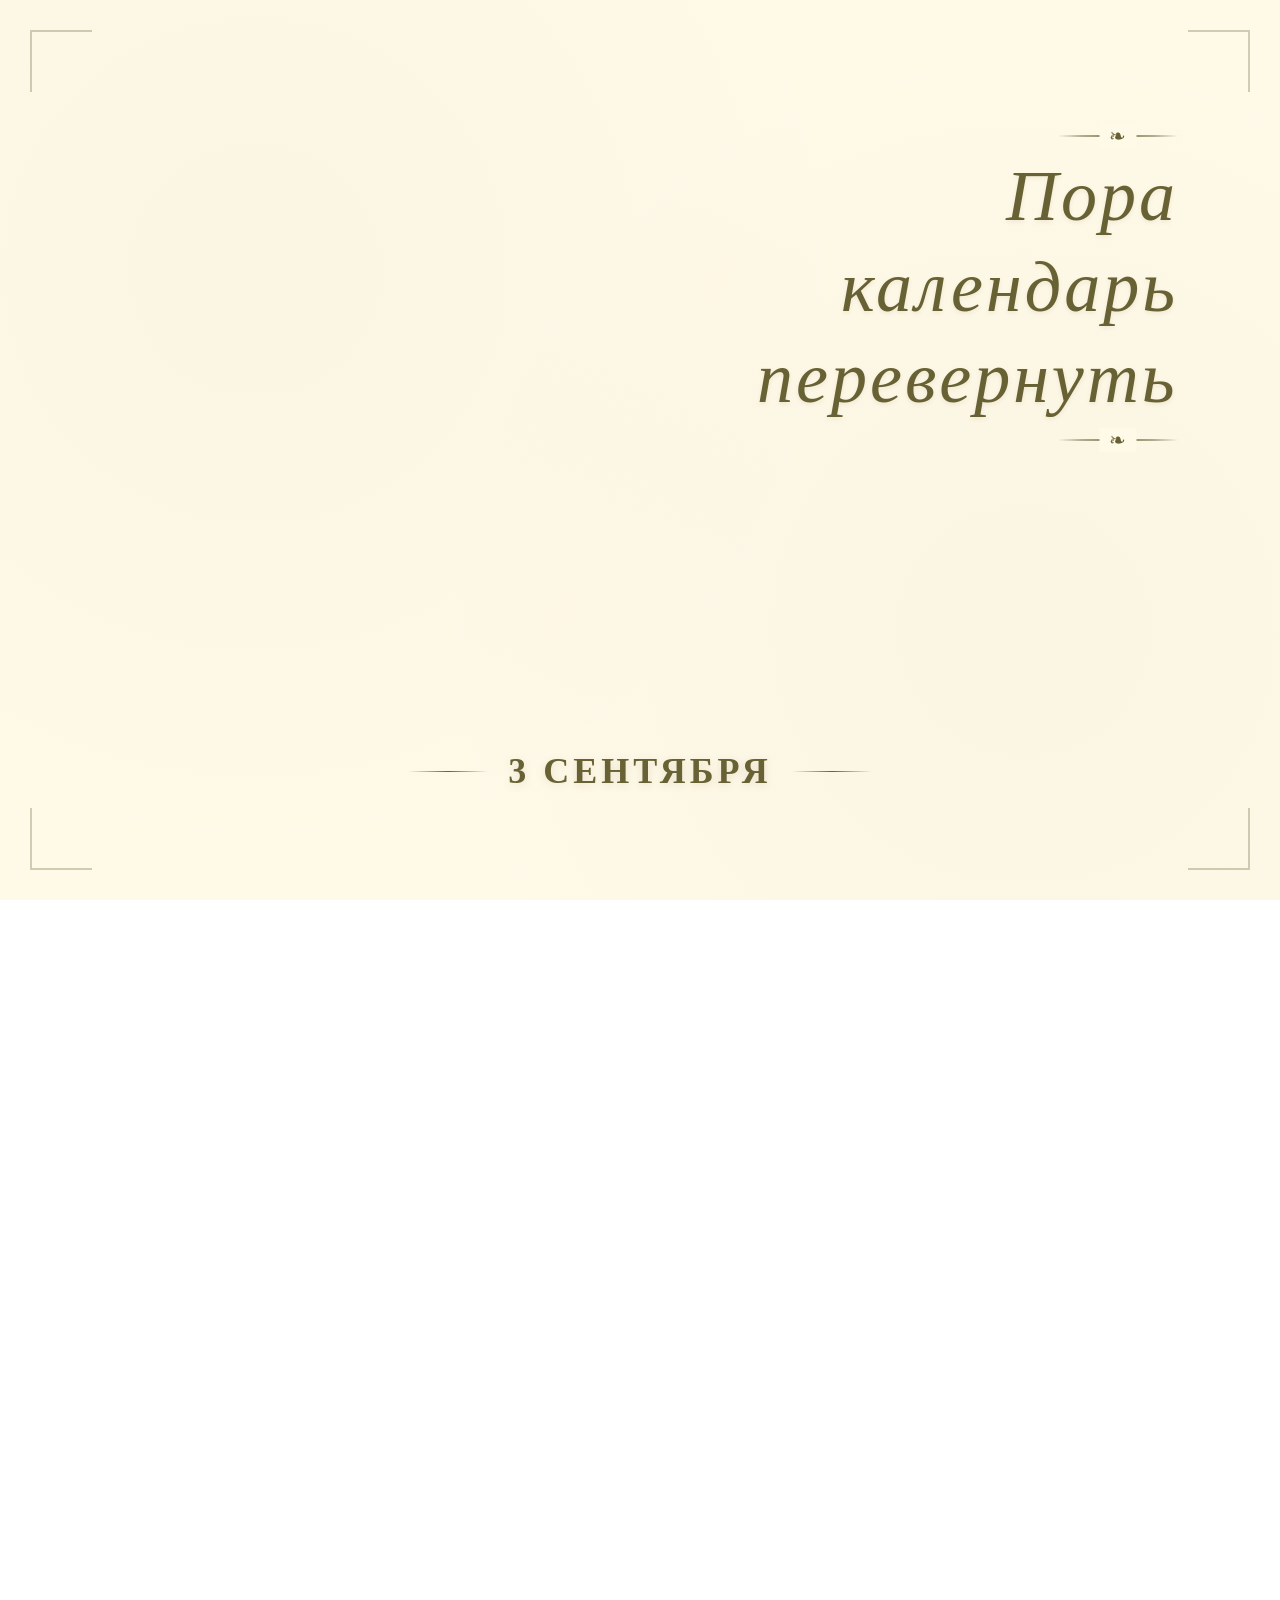
==== index.html @ 6d45362c "Add files via upload" ====
<!DOCTYPE html>
<html lang="en">

<head>
    <meta charset="UTF-8">
    <meta name="viewport" content="width=device-width, initial-scale=1.0">

    <link rel="preconnect" href="https://fonts.googleapis.com">
    <link rel="preconnect" href="https://fonts.gstatic.com" crossorigin>
    <link
        href="https://fonts.googleapis.com/css2?family=Montserrat+Alternates:ital,wght@0,100;0,200;0,300;0,400;0,500;0,600;0,700;0,800;0,900;1,100;1,200;1,300;1,400;1,500;1,600;1,700;1,800;1,900&display=swap"
        rel="stylesheet">

    <link rel="stylesheet" href="css/reset.css">
    <link rel="stylesheet" href="css/style.css">

    <title>Дмитрий и Надежда</title>
</head>

<!-- Прелоадер -->
<div class="preloader" id="preloader">
    <!-- Декоративные углы -->
    <div class="preloader__corner preloader__corner--top-left"></div>
    <div class="preloader__corner preloader__corner--top-right"></div>
    <div class="preloader__corner preloader__corner--bottom-left"></div>
    <div class="preloader__corner preloader__corner--bottom-right"></div>

    <div class="preloader__content">
        <!-- Декоративная линия сверху -->
        <div class="preloader__ornament preloader__ornament--top"></div>

        <div class="preloader__text">
            <span class="preloader__word preloader__word--1">Пора</span>
            <span class="preloader__word preloader__word--2">календарь</span>
            <span class="preloader__word preloader__word--3">перевернуть</span>
        </div>

        <!-- Декоративная линия снизу -->
        <div class="preloader__ornament preloader__ornament--bottom"></div>
    </div>

    <!-- Изображение в левом нижнем углу -->
    <div class="preloader__image">
        <img src="./img/shaf.png" alt="shaf">
    </div>

    <!-- Дата внизу по центру -->
    <div class="preloader__date">
        <div class="preloader__date-line"></div>
        <span class="preloader__date-text">3 сентября</span>
        <div class="preloader__date-line"></div>
    </div>

    <!-- Эффект тени при отрывании -->
    <div class="preloader__shadow"></div>
</div>

<body>

    <section class="welcome">
        <h1 class="welcome__title _husband"><span class="D">Д</span>митрий</h1>
        <h1 class="welcome__title _wife"><span class="N">Н</span>адежда</h1>
        <img class="welcome__image" src="img/welcome.jpg" alt="Дмитрий и Надежда">
    </section>

    <section class="place">
        <div class="container">
            <div class="place__title">
                <h2 class="title">МЕСТО ПРОВЕДЕНИЯ ТОРЖЕСТВА</h2>
            </div>
        </div>
        <div class="place__flex">
            <h3 class="place__name">Амбар №1</h3>
            <img src="./img/place.jpg" alt="place" class="place__image">
        </div>
        <div class="container">
            <div class="place__address">
                <p class="text">Адрес: Ленинградская обл., Ломоносовский р-н, тер.Троицкая гора, д.33А, площадка Амбар
                    #1
                </p>
            </div>
        </div>
        <a href="#" class="place__button">как добраться</a>
    </section>

    <section class="time">
        <div class="time__title">
            <h2 class="title">ТАЙМИНГ</h2>
        </div>
        <div class="time__list">
            <div class="time__list-items">
                <div class="time__list-item">
                    <div class="time__list-text">
                        <h3 class="title-time">16:00</h3>
                        <p class="text">сбор гостей и фуршет</p>
                    </div>
                </div>
                <div class="time__list-item sbor">
                    <img src="./img/sbor.png" alt="sbor">
                </div>
            </div>
            <div class="time__list-items">
                <div class="time__list-item time__img">
                    <img src="./img/colca.png" alt="colca">
                </div>
                <div class="time__list-item">
                    <div class="time__list-text">
                        <h3 class="title-time">16:30</h3>
                        <p class="text">выездная церемония- немного смеемся, немного плачем</p>
                    </div>
                </div>
            </div>
            <div class="time__list-items">
                <div class="time__list-item">
                    <div class="time__list-text">
                        <h3 class="title-time">17:00</h3>
                        <p class="text">начало банкета и гастрономического удовольствия</p>
                    </div>
                </div>
                <div class="time__list-item time__img">
                    <img src="./img/vilka.png" alt="vilka">
                </div>
            </div>
            <div class="time__list-items">
                <div class="time__list-item time__img">
                    <img src="./img/tort.png" alt="tort">
                </div>
                <div class="time__list-item">
                    <div class="time__list-text">
                        <h3 class="title-time">22:00</h3>
                        <p class="text">свадебный торт, плавное завершение прекрасного дня</p>
                    </div>
                </div>
            </div>
        </div>
    </section>

    <section class="wishes">
        <div class="container">
            <div class="wishes__title">
                <h2 class="title">ПОЖЕЛАНИЯ</h2>
            </div>
            <div class="wishes__text">
                <p class="text">Пожалуйста, не покупайте цветы: мы не успеем насладиться их красотой. Мы бы предпочли,
                    чтобы деньги, потраченные на них, пошли на осуществление нашей мечты</p>
            </div>
            <div class="wishes__text _with_letter">
                <img src="./img/letter.png" alt="letter" class="wishes__letter">
                <p class="text">Пожалуйста, разделите наш праздник без маленьких гостей и позвольте себе полноценно
                    отдохнуть.</p>
            </div>
        </div>
    </section>

    <section class="dresscode">
        <div class="dresscode__title">
            <h2 class="title">ДРЕСС-КОД</h2>
            <img src="./img/dress.jpeg" alt="dresscode image" class="dresscode__title-image">
        </div>
        <div class="container">
            <div class="dresscode__text">
                <p class="text">Мы очень стараемся сделать этот праздник с особой атмосферой. И будем рады, если вы
                    поддерижите стиль и цветовую палитру этого дня</p>
            </div>
            <div class="dresscode__list">
                <div class="dresscode__item">
                    <img src="./img/dresscode/1.png" alt="1" class="dresscode__image">
                    <img src="./img/dresscode/2.png" alt="2" class="dresscode__image">
                    <img src="./img/dresscode/3.png" alt="3" class="dresscode__image">
                </div>
                <div class="dresscode__item">
                    <img src="./img/dresscode/4.png" alt="1" class="dresscode__image">
                    <img src="./img/dresscode/5.png" alt="2" class="dresscode__image">
                    <img src="./img/dresscode/6.png" alt="3" class="dresscode__image">
                </div>
                <div class="dresscode__item">
                    <img src="./img/dresscode/7.png" alt="1" class="dresscode__image">
                    <img src="./img/dresscode/8.png" alt="2" class="dresscode__image">
                    <img src="./img/dresscode/9.png" alt="3" class="dresscode__image">
                </div>
                <div class="dresscode__item">
                    <img src="./img/dresscode/10.png" alt="1" class="dresscode__image">
                    <img src="./img/dresscode/11.png" alt="2" class="dresscode__image">
                    <img src="./img/dresscode/12.png" alt="3" class="dresscode__image">
                </div>
                <div class="dresscode__item">
                    <img src="./img/dresscode/13.png" alt="1" class="dresscode__image">
                    <img src="./img/dresscode/14.png" alt="2" class="dresscode__image">
                    <img src="./img/dresscode/15.png" alt="3" class="dresscode__image">
                </div>
            </div>
            <div class="dresscode__text">
                <p class="text right-text">Для мужчин прекрасным выбором станет классика: черный низ и белая рубашка</p>
            </div>
            <div class="dresscode__text">
                <p class="text right-text">Если вам хочется добавить немного цвета, приветствуются рубашки в таких
                    тонах:</p>
            </div>
            <div class="dresscode__list-man">
                <img src="./img/dresscode/10.png" alt="1" class="dresscode__image">
                <img src="./img/dresscode/11.png" alt="2" class="dresscode__image">
                <img src="./img/dresscode/12.png" alt="3" class="dresscode__image">
            </div>
        </div>
    </section>

    <section class="answer">
        <div class="answer__title">
            <div class="answer__title-text">
                <h2 class="title">АНКЕТА</h2>
                <p class="text">пожалуйста, заполните ее до 1 августа</p>
            </div>
            <img src="./img/answer.jpeg" alt="answer image" class="answer__title-image">
        </div>
        <div class="container">
            <form class="answer__form">
                <div class="form__items">
                    <div class="form__item">
                        <label for="name" class="form__label">— напиши свое имя</label>
                        <input type="text" class="form__input" name="name" id="name" placeholder="Иванов Иван">
                    </div>
                    <div class="form__item">
                        <label class="form__label">— выбери свои предпочтения в алкоголе</label>
                        <div class="form__item-checkboxes">
                            <div class="form__item-checkbox">
                                <label for="vodka" class="form__label">водка</label>
                                <input type="checkbox" class="form__checkbox" id="vodka" value="водка">
                            </div>
                            <div class="form__item-checkbox">
                                <label for="viski" class="form__label">виски</label>
                                <input type="checkbox" class="form__checkbox" id="viski" value="виски">
                            </div>
                            <div class="form__item-checkbox">
                                <label for="djin" class="form__label">джин</label>
                                <input type="checkbox" class="form__checkbox" id="djin" value="джин">
                            </div>
                            <div class="form__item-checkbox">
                                <label for="red_wine" class="form__label">красное вино</label>
                                <input type="checkbox" class="form__checkbox" id="red_wine" value="красное вино">
                            </div>
                            <div class="form__item-checkbox">
                                <label for="white_wine" class="form__label">белое вино</label>
                                <input type="checkbox" class="form__checkbox" id="white_wine" value="белое вино">
                            </div>
                        </div>
                    </div>
                    <div class="form__item">
                        <label class="form__label">— выбери свои предпочтения в алкоголе</label>
                        <div class="form__item-radio">
                            <label for="tomorrow_yes" class="form__label">да</label>
                            <input type="radio" class="form__input" id="tomorrow_yes" name="tomorrow" value="да">
                        </div>
                        <div class="form__item-radio">
                            <label for="tomorrow_no" class="form__label">нет</label>
                            <input type="radio" class="form__input" id="tomorrow_no" name="tomorrow" value="нет">
                        </div>
                    </div>
                    <div class="form__item">
                        <button class="form__button">Я приду!</button>
                    </div>
                </div>
            </form>
        </div>
    </section>

    <script src="js/load.js"></script>
    <script src="js/script.js"></script>
</body>

</html>
---- css/style.css ----
@font-face {
    font-family: 'Angelica';
    src: url('../font/Angelica.woff') format('woff');
    font-weight: 400;
    font-style: normal;
}

@font-face {
    font-family: 'A La Russ';
    src: url('../font/Rus.woff') format('woff');
    font-weight: 400;
    font-style: normal;
}

/* ==================== PRELOADER ==================== */
.preloader {
    position: fixed;
    top: 0;
    left: 0;
    width: 100vw;
    height: 100vh;
    background-color: #fff9e8;
    /* Текстура бумаги */
    background-image:
        radial-gradient(circle at 20% 30%, rgba(103, 97, 51, 0.03) 0%, transparent 50%),
        radial-gradient(circle at 80% 70%, rgba(103, 97, 51, 0.03) 0%, transparent 50%);
    z-index: 9999;
    overflow: hidden;

    /* Начальное состояние для анимации отрывания */
    transform-origin: top center;
    transition: transform 1.4s cubic-bezier(0.68, -0.55, 0.265, 1.55),
        opacity 1s ease-out;
}

/* Анимация отрывания листочка */
.preloader--hidden {
    transform: translateY(105vh) rotateX(-20deg) rotateZ(-2deg);
    opacity: 0;
    pointer-events: none;
    animation: paperTear 1.4s ease-out;
}

/* Декоративные углы */
.preloader__corner {
    position: absolute;
    width: 60px;
    height: 60px;
    border: 2px solid rgba(103, 97, 51, 0.3);
    opacity: 0;
    animation: fadeInCorner 1s ease-out 2.5s forwards;
    z-index: 2;
}

.preloader__corner--top-left {
    top: 30px;
    left: 30px;
    border-right: none;
    border-bottom: none;
}

.preloader__corner--top-right {
    top: 30px;
    right: 30px;
    border-left: none;
    border-bottom: none;
}

.preloader__corner--bottom-left {
    bottom: 30px;
    left: 30px;
    border-right: none;
    border-top: none;
}

.preloader__corner--bottom-right {
    bottom: 30px;
    right: 30px;
    border-left: none;
    border-top: none;
}

@keyframes fadeInCorner {
    to {
        opacity: 1;
    }
}

/* Контейнер с текстом - правый верхний угол */
.preloader__content {
    position: absolute;
    top: 15%;
    right: 8%;
    text-align: right;
    z-index: 2;
    display: flex;
    flex-direction: column;
    align-items: flex-end;
    gap: 20px;
}

/* Декоративные орнаменты */
.preloader__ornament {
    width: 120px;
    height: 2px;
    background: linear-gradient(to right,
            transparent 0%,
            rgba(103, 97, 51, 0.5) 20%,
            rgba(103, 97, 51, 0.8) 50%,
            rgba(103, 97, 51, 0.5) 80%,
            transparent 100%);
    opacity: 0;
    position: relative;
}

.preloader__ornament::before {
    content: '❧';
    position: absolute;
    top: 50%;
    left: 50%;
    transform: translate(-50%, -50%);
    font-size: 20px;
    color: #676133;
    background-color: #fff9e8;
    padding: 0 10px;
}

.preloader__ornament--top {
    animation: fadeInOrnament 0.8s ease-out 2.3s forwards;
}

.preloader__ornament--bottom {
    animation: fadeInOrnament 0.8s ease-out 2.5s forwards;
}

@keyframes fadeInOrnament {
    to {
        opacity: 1;
    }
}

.preloader__text {
    display: flex;
    flex-direction: column;
    gap: 12px;
    align-items: flex-end;
}

.preloader__word {
    font-family: 'Angelica' serif;
    font-size: 72px;
    font-weight: 400;
    font-style: italic;
    color: #676133;
    opacity: 0;
    transform: translateY(30px) scale(0.95);
    display: block;
    letter-spacing: 3px;
    text-shadow: 0 2px 4px rgba(103, 97, 51, 0.1);
    line-height: 1.1;
}

/* Анимация появления слов - каждое слово появляется последовательно */
.preloader__word--1 {
    animation: fadeInWord 0.9s cubic-bezier(0.25, 0.46, 0.45, 0.94) 0.3s forwards;
}

.preloader__word--2 {
    animation: fadeInWord 0.9s cubic-bezier(0.25, 0.46, 0.45, 0.94) 0.9s forwards;
}

.preloader__word--3 {
    animation: fadeInWord 0.9s cubic-bezier(0.25, 0.46, 0.45, 0.94) 1.5s forwards;
}

@keyframes fadeInWord {
    0% {
        opacity: 0;
        transform: translateY(30px) scale(0.95);
        filter: blur(4px);
    }

    100% {
        opacity: 1;
        transform: translateY(0) scale(1);
        filter: blur(0);
    }
}

/* Изображение в левом нижнем углу */
.preloader__image {
    position: absolute;
    bottom: 0;
    left: 0;
    z-index: 1;
    overflow: visible;
}

.preloader__image img {
    display: block;
    width: 180px;
    height: auto;
    opacity: 0;
    /* Начинаем глубоко за экраном по диагонали */
    transform: translateX(-130%) translateY(90%) rotate(-8deg);
    /* Плавная пружинистая анимация */
    animation:
        peekImageDiagonal 4s cubic-bezier(0.22, 1, 0.36, 1) 0.9s forwards,
        fadeInImageSoft 1.2s ease-out 0.9s forwards,
        fadeOutImageSoft 1.2s ease-in 3.8s forwards;
}

/* Анимация движения изображения
   Логика: картинка НИКОГДА не вылезает за край экрана больше чем на 5px.
   Пружинистость достигается тем, что картинка "недоезжает" до финальной позиции,
   затем отскакивает чуть глубже за экран, и возвращается в финал. */
@keyframes peekImageDiagonal {
    0% {
        transform: translateX(-130%) translateY(90%) rotate(-8deg);
    }

    /* Overshoot: картинка выезжает, но остаётся на 12px за пределами экрана */
    25% {
        transform: translateX(-12px) translateY(12px) rotate(1.5deg);
    }

    /* Отскок назад: чуть глубже за экран (2px за пределами) */
    35% {
        transform: translateX(-2px) translateY(2px) rotate(-0.5deg);
    }

    /* Финальная позиция: 5px за пределами экрана */
    45% {
        transform: translateX(-5px) translateY(5px) rotate(0deg);
    }

    /* Удерживаем позицию */
    80% {
        transform: translateX(-5px) translateY(5px) rotate(0deg);
    }

    /* Уезжаем обратно глубоко за экран */
    100% {
        transform: translateX(-130%) translateY(90%) rotate(-8deg);
    }
}

/* Плавное появление изображения */
@keyframes fadeInImageSoft {
    0% {
        opacity: 0;
    }

    100% {
        opacity: 1;
    }
}

/* Плавное исчезновение изображения */
@keyframes fadeOutImageSoft {
    0% {
        opacity: 1;
    }

    100% {
        opacity: 0;
    }
}

/* Дата внизу по центру - выделенная */
.preloader__date {
    position: absolute;
    bottom: 12%;
    left: 50%;
    transform: translateX(-50%);
    z-index: 2;
    opacity: 0;
    animation: fadeInDate 1s cubic-bezier(0.25, 0.46, 0.45, 0.94) 2.1s forwards;
    display: flex;
    align-items: center;
    gap: 20px;
}

.preloader__date-text {
    font-family: 'Playfair Display', 'Georgia', serif;
    font-size: 36px;
    font-weight: 600;
    color: #676133;
    letter-spacing: 4px;
    text-transform: uppercase;
    white-space: nowrap;
    text-shadow: 0 2px 8px rgba(103, 97, 51, 0.15);
}

.preloader__date-line {
    width: 80px;
    height: 1px;
    background: linear-gradient(to right,
            transparent 0%,
            #676133 50%,
            transparent 100%);
}

@keyframes fadeInDate {
    0% {
        opacity: 0;
        transform: translateX(-50%) translateY(30px) scale(0.9);
    }

    100% {
        opacity: 1;
        transform: translateX(-50%) translateY(0) scale(1);
    }
}

/* Эффект тени при отрывании листочка */
.preloader__shadow {
    position: absolute;
    top: 0;
    left: 0;
    width: 100%;
    height: 100%;
    background: linear-gradient(to bottom,
            rgba(0, 0, 0, 0) 0%,
            rgba(0, 0, 0, 0) 60%,
            rgba(0, 0, 0, 0.15) 100%);
    opacity: 0;
    pointer-events: none;
    transition: opacity 1.4s ease-out;
    z-index: 3;
}

.preloader--hidden .preloader__shadow {
    opacity: 1;
}

/* Анимация тени и свечения при отрывании */
@keyframes paperTear {
    0% {
        filter: drop-shadow(0 0 0 rgba(0, 0, 0, 0));
    }

    30% {
        filter: drop-shadow(0 15px 25px rgba(0, 0, 0, 0.25));
    }

    70% {
        filter: drop-shadow(0 25px 40px rgba(0, 0, 0, 0.35));
    }

    100% {
        filter: drop-shadow(0 0 0 rgba(0, 0, 0, 0));
    }
}

/* Скрытие основного контента пока прелоадер активен */
body.preloading {
    overflow: hidden;
}

body.preloading>*:not(.preloader) {
    opacity: 0;
    transition: opacity 0.8s ease-in;
}

body:not(.preloading)>*:not(.preloader) {
    opacity: 1;
}

/* ==================== АДАПТИВНОСТЬ ==================== */
@media (max-width: 768px) {
    .preloader__word {
        font-size: 54px;
        letter-spacing: 2px;
    }

    .preloader__content {
        top: 12%;
        right: 6%;
    }

    .preloader__image img {
        width: 150px;
    }

    .preloader__date-text {
        font-size: 28px;
        letter-spacing: 3px;
    }

    .preloader__date-line {
        width: 60px;
    }

    .preloader__corner {
        width: 45px;
        height: 45px;
    }

    .preloader__corner--top-left,
    .preloader__corner--top-right {
        top: 20px;
    }

    .preloader__corner--top-left,
    .preloader__corner--bottom-left {
        left: 20px;
    }

    .preloader__corner--top-right,
    .preloader__corner--bottom-right {
        right: 20px;
    }

    .preloader__corner--bottom-left,
    .preloader__corner--bottom-right {
        bottom: 20px;
    }
}

@media (max-width: 480px) {
    .preloader__word {
        font-size: 42px;
        letter-spacing: 1px;
    }

    .preloader__content {
        top: 10%;
        right: 5%;
    }

    .preloader__image img {
        width: 120px;
    }

    .preloader__date-text {
        font-size: 24px;
        letter-spacing: 2px;
    }

    .preloader__date-line {
        width: 40px;
    }

    .preloader__corner {
        width: 35px;
        height: 35px;
    }

    .preloader__ornament {
        width: 80px;
    }
}

@media (max-width: 350px) {
    .preloader__word {
        font-size: 34px;
    }

    .preloader__image img {
        width: 100px;
    }

    .preloader__date-text {
        font-size: 20px;
    }

    .preloader__corner {
        width: 28px;
        height: 28px;
    }
}

h1.title,
h2.title,
h3.title,
h4.title,
h5.title,
h6.title {
    font-family: 'A La Russ';
    font-size: 48px;
    color: #676133;
}

h3.title-time {
    font-family: 'Angelica';
    font-size: 36px;
    color: #676133;
}

p.text {
    font-family: 'Montserrat Alternates', sans-serif;
    font-size: 13px;
    color: #676133;
}

.right-text {
    text-align: right;
}

.container {
    padding: 0 21px;
}


/* welcome */

.welcome {
    width: 100vw;
    height: 100vh;
    position: relative;
}

.welcome__image {
    width: 100%;
    height: 100%;
    position: absolute;
    top: 0;
    left: 0;
    object-fit: cover;
    background-position: bottom;
    z-index: -1;
}

.welcome__title {
    position: absolute;
    z-index: 10;
    font-family: 'A La Russ';
    font-size: 64px;
    color: #676133;
}

.welcome__title span {
    font-family: 'Angelica';
    font-size: 96px;
    position: absolute;
}

._husband {
    top: 86px;
    left: 127px;
}

._wife {
    top: 187px;
    left: 180px;
}

.D {
    left: 0;
    transform: rotate(-15deg) translate(-100%, -45px);
}

.N {
    left: 0;
    transform: rotate(-30deg) translate(-85%, -54px);
}

/* place */
.place {
    padding: 42px 0px;
}

.place__title h2 {
    text-align: right;
}

.place__flex {
    display: flex;
    align-items: center;
    justify-content: flex-end;
    gap: 14px;
    margin-top: 28px;
}

img.place__image {
    width: 212px;
    border-radius: 10px 0px 0px 10px;
}

h3.place__name {
    font-family: 'Angelica';
    font-size: 48px;
    color: #676133;
}

.place__address {
    margin-top: 14px;
}

a.place__button {
    display: block;
    width: 80%;
    background-color: #4F2E1B;
    color: #FBF3D4;
    font-size: 20px;
    font-family: 'Montserrat Alternates', sans-serif;
    font-weight: 500;
    padding: 21px 20px;
    border-radius: 85px 0px 0px 85px;
    margin-top: 14px;
    margin-right: 0;
    margin-left: auto;
    text-align: center;
}

/* time */
.time {
    padding: 42px 0px;
}

.time__title h2 {
    text-align: center;
}

.time__list {
    margin-top: 35px;
    display: flex;
    flex-direction: column;
    gap: 14px;
}

.time__list-items {
    display: flex;
    align-items: center;
    justify-content: space-between;
}

.sbor img {
    width: 100px;
}

.time__img img {
    width: 120px;
    opacity: 0.7;
}

.time__list-text {
    width: 145px;
}

.time__list-text p {
    font-size: 12px;
}

/* Выравнивание текста для создания "коридора" */
.time__list-items:nth-child(odd) .time__list-text h3,
.time__list-items:nth-child(odd) .time__list-text p {
    text-align: right;
}

.time__list-items:nth-child(even) .time__list-text h3,
.time__list-items:nth-child(even) .time__list-text p {
    text-align: left;
}

.time__list-items:nth-child(odd) .time__list-item img {
    margin-right: 30px;
}

.time__list-items:nth-child(even) .time__list-item img {
    margin-left: 30px;
}

/* wishes */
.wishes {
    padding: 35px 0px;
    background-color: #676133;
    border-radius: 28px 28px 0px 0px;
}

.wishes h2,
p {
    color: #FBF3D4;
    text-align: center;
}

.wishes__text {
    position: relative;
    width: 288px;
    margin: 28px auto
}

.wishes__text p {
    color: #FBF3D4;
}

.wishes__letter {
    position: absolute;
    top: 0;
    right: 0;
    transform: translate(50%, -80%);
}

._with_letter {
    margin-top: 42px;
}

/* dresscode */
.dresscode {
    padding-bottom: 63px;
}

.dresscode__title {
    position: relative;
}

.dresscode__title img {
    width: 100vw;
    height: 240px;
    object-fit: cover;
    object-position: right -275px;
}

.dresscode__title h2 {
    text-align: left;
    position: absolute;
    bottom: 7px;
    left: 23px;
}

.dresscode__text {
    margin-top: 14px;
}

.dresscode__image {
    width: 48px;
    height: 48px;
}

.dresscode__item {
    display: flex;
    flex-direction: column;
    align-items: center;
    gap: 14px;
}

.dresscode__list {
    margin-top: 14px;
    display: flex;
    align-items: center;
    justify-content: center;
    gap: 14px;
}

.dresscode__list-man {
    margin-top: 14px;
    display: flex;
    align-items: center;
    justify-content: center;
    gap: 14px;
}

/* answer */
.answer__title {
    position: relative;
}

.answer__title img {
    width: 100vw;
    height: 240px;
    object-fit: cover;
    object-position: 0px -20px;
}

.answer__title-text {
    position: absolute;
    top: 7px;
    left: 21px;
}

.answer__title h2 {
    color: #F1E0A1;
}

.answer__title p {
    color: #F1E0A1;
}

.form__items {
    margin-top: 21px;
}

.form__item {
    margin-top: 14px;
    display: flex;
    flex-direction: column;
    gap: 14px;
}

.form__label {
    font-size: 14px;
    font-family: 'Montserrat Alternates', sans-serif;
    color: #676133;
    align-self: flex-start;
    cursor: pointer;
    position: relative;
}

.form__input {
    padding: 7px 14px;
    border: 1px solid #676133;
    border-radius: 85px;
    width: 205px;
    font-size: 14px;
    font-family: 'Montserrat Alternates', sans-serif;
    color: #676133;
    align-self: flex-end;
}

.form__item-checkboxes {
    display: flex;
    flex-direction: column;
    gap: 14px;
    width: fit-content;
    margin-left: auto;
}

.form__item-checkbox {
    display: grid;
    grid-template-columns: auto auto;
    gap: 7px;
    align-items: center;
    justify-content: end;
    position: relative;
}

.form__item-radio {
    display: grid;
    grid-template-columns: auto auto;
    gap: 7px;
    align-items: center;
    justify-content: end;
    position: relative;
}

/* Кастомный чекбокс */
.form__checkbox {
    position: absolute;
    opacity: 0;
    border-radius: 7px;
    width: 21px;
    height: 21px;
    cursor: pointer;
    margin: 0;
    right: 0;
    top: 50%;
    transform: translateY(-50%);
}

.form__item-checkbox .form__label {
    padding-right: 28px;
}

/* Квадратик чекбокса */
.form__item-checkbox .form__label::before {
    content: '';
    position: absolute;
    right: 0;
    top: 50%;
    transform: translateY(-50%);
    width: 21px;
    height: 21px;
    border: 2px solid #676133;
    border-radius: 7px;
    background: transparent;
    transition: background 0.2s ease;
}

/* Кружок внутри (скрыт по умолчанию) */
.form__item-checkbox .form__label::after {
    content: '';
    position: absolute;
    right: 8px;
    top: 50%;
    transform: translateY(-50%);
    width: 5px;
    height: 5px;
    border-radius: 50%;
    background: #F1E0A1;
    opacity: 0;
    transition: opacity 0.2s ease;
}

/* Активное состояние чекбокса */
.form__item-checkbox:has(.form__checkbox:checked) .form__label::before {
    background: #676133;
}

.form__item-checkbox:has(.form__checkbox:checked) .form__label::after {
    opacity: 1;
}

/* Кастомная радио-кнопка */
.form__input[type="radio"] {
    position: absolute;
    opacity: 0;
    width: 21px;
    height: 21px;
    cursor: pointer;
    margin: 0;
    right: 0;
    top: 50%;
    transform: translateY(-50%);
}

.form__item-radio .form__label {
    padding-right: 28px;
}

/* Круглая радио-кнопка */
.form__item-radio .form__label::before {
    content: '';
    position: absolute;
    right: 0;
    top: 50%;
    transform: translateY(-50%);
    width: 21px;
    height: 21px;
    border: 2px solid #676133;
    border-radius: 50%;
    background: transparent;
    transition: background 0.2s ease;
}

/* Кружок внутри радио (скрыт по умолчанию) */
.form__item-radio .form__label::after {
    content: '';
    position: absolute;
    right: 8px;
    top: 50%;
    transform: translateY(-50%);
    width: 5px;
    height: 5px;
    border-radius: 50%;
    background: #F1E0A1;
    opacity: 0;
    transition: opacity 0.2s ease;
}

/* Активное состояние радио */
.form__item-radio:has(.form__input[type="radio"]:checked) .form__label::before {
    background: #676133;
}

.form__item-radio:has(.form__input[type="radio"]:checked) .form__label::after {
    opacity: 1;
}

/* Фокус для доступности */
.form__checkbox:focus-visible+.form__label::before,
.form__input[type="radio"]:focus-visible+.form__label::before {
    outline: 2px solid #F1E0A1;
    outline-offset: 2px;
}

.form__button {
    padding: 7px 42px;
    background-color: #4F2E1B;
    font-size: 14px;
    font-family: 'Montserrat Alternates', sans-serif;
    color: #FBF3D4;
    border-radius: 85px;
    cursor: pointer;
    font-weight: 600;
}

@media (max-width: 350px) {
    .welcome__title {
        font-size: 48px;
    }

    .welcome__title span {
        font-size: 80px;
    }
}
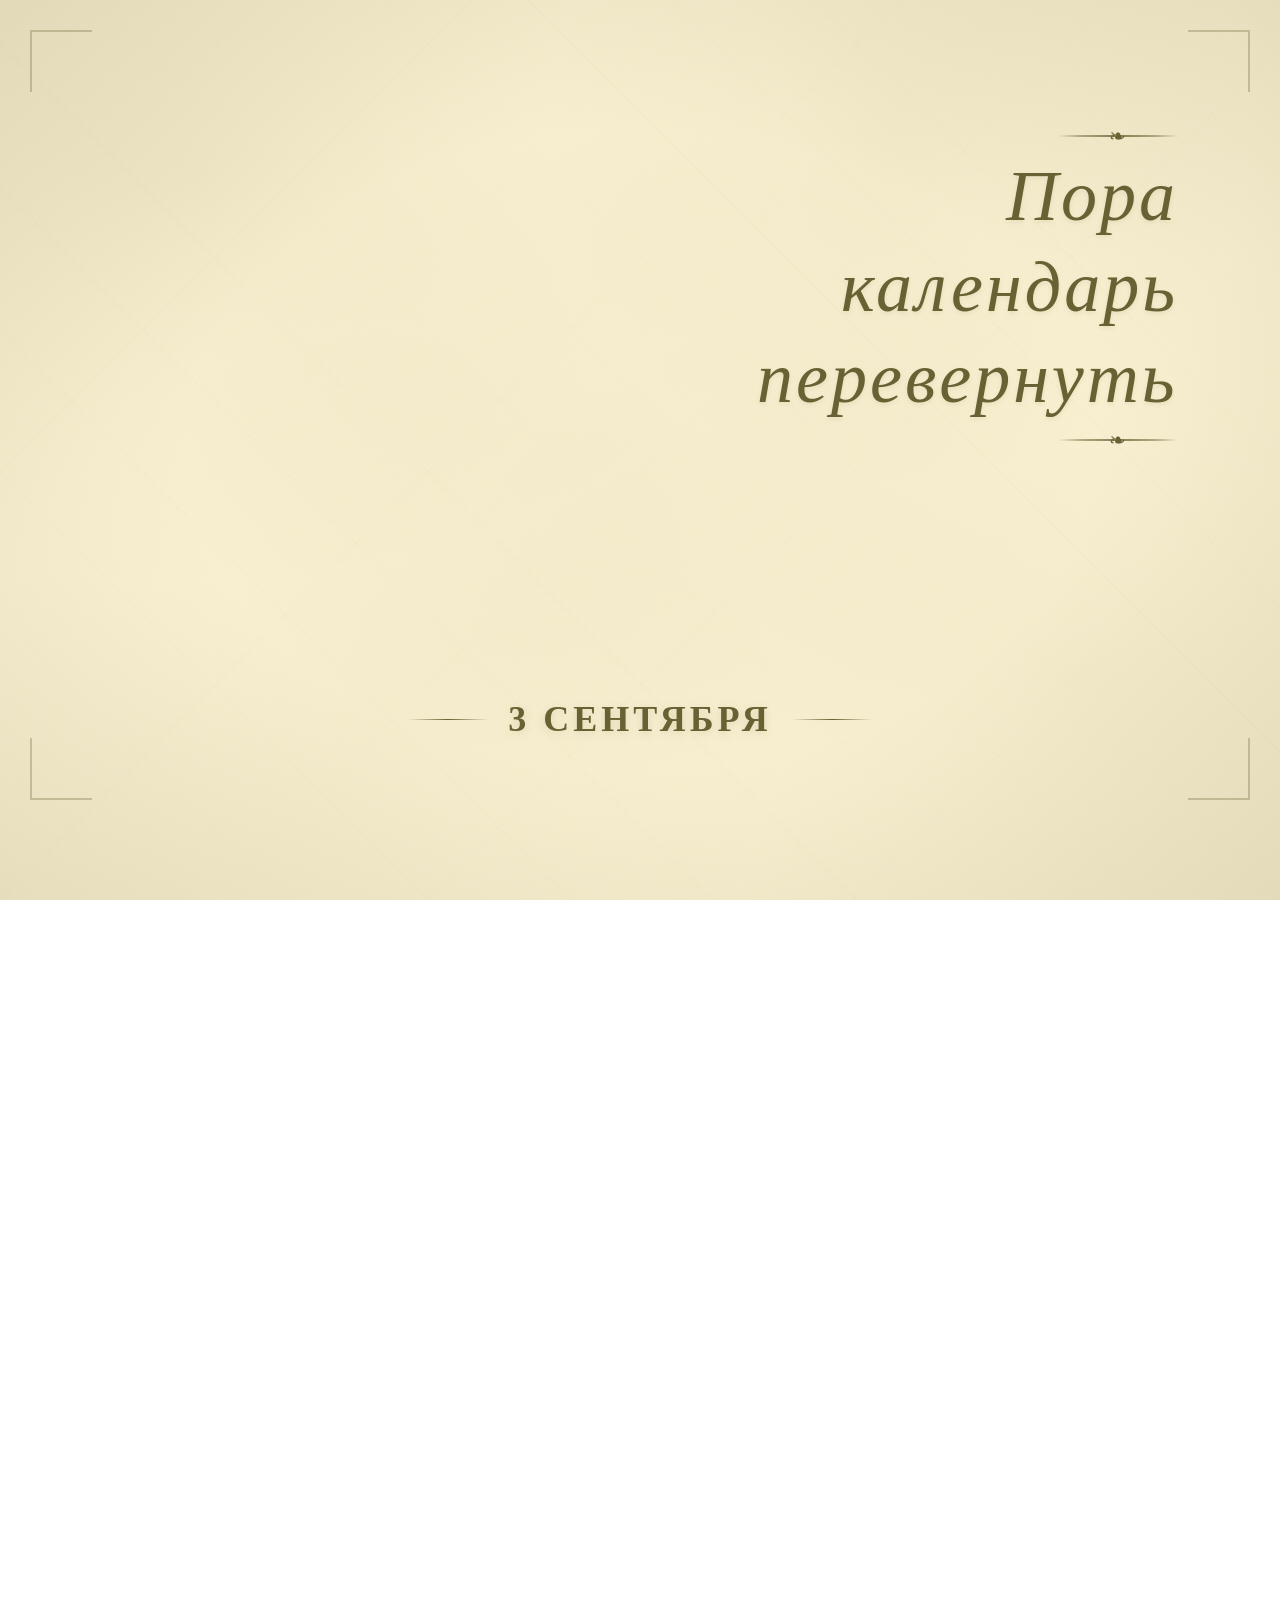
==== commit 828b7fea: "Add files via upload" ====
--- a/index.html
+++ b/index.html
@@ -24,33 +24,33 @@
     <div class="preloader__corner preloader__corner--top-right"></div>
     <div class="preloader__corner preloader__corner--bottom-left"></div>
     <div class="preloader__corner preloader__corner--bottom-right"></div>
-
+    
     <div class="preloader__content">
         <!-- Декоративная линия сверху -->
         <div class="preloader__ornament preloader__ornament--top"></div>
-
+        
         <div class="preloader__text">
             <span class="preloader__word preloader__word--1">Пора</span>
             <span class="preloader__word preloader__word--2">календарь</span>
             <span class="preloader__word preloader__word--3">перевернуть</span>
         </div>
-
+        
         <!-- Декоративная линия снизу -->
         <div class="preloader__ornament preloader__ornament--bottom"></div>
     </div>
-
-    <!-- Изображение в левом нижнем углу -->
+    
+    <!-- Изображение по центру внизу -->
     <div class="preloader__image">
         <img src="./img/shaf.png" alt="shaf">
     </div>
-
+    
     <!-- Дата внизу по центру -->
     <div class="preloader__date">
         <div class="preloader__date-line"></div>
         <span class="preloader__date-text">3 сентября</span>
         <div class="preloader__date-line"></div>
     </div>
-
+    
     <!-- Эффект тени при отрывании -->
     <div class="preloader__shadow"></div>
 </div>
@@ -58,10 +58,17 @@
 <body>
 
     <section class="welcome">
-        <h1 class="welcome__title _husband"><span class="D">Д</span>митрий</h1>
-        <h1 class="welcome__title _wife"><span class="N">Н</span>адежда</h1>
-        <img class="welcome__image" src="img/welcome.jpg" alt="Дмитрий и Надежда">
-    </section>
+    <h1 class="welcome__title _husband"><span class="D">Д</span>митрий</h1>
+    <h1 class="welcome__title _wife"><span class="N">Н</span>адежда</h1>
+    <img class="welcome__image" src="img/welcome.jpg" alt="Дмитрий и Надежда">
+    
+    <!-- Дата внизу по центру -->
+    <div class="welcome__date">
+        <div class="welcome__date-line"></div>
+        <span class="welcome__date-text">4 сентября</span>
+        <div class="welcome__date-line"></div>
+    </div>
+</section>
 
     <section class="place">
         <div class="container">
@@ -245,7 +252,7 @@
                         </div>
                     </div>
                     <div class="form__item">
-                        <label class="form__label">— выбери свои предпочтения в алкоголе</label>
+                        <label class="form__label">— планируете ли вы присутствовать на второй день свадьбы 5 сентября?</label>
                         <div class="form__item-radio">
                             <label for="tomorrow_yes" class="form__label">да</label>
                             <input type="radio" class="form__input" id="tomorrow_yes" name="tomorrow" value="да">
--- a/css/style.css
+++ b/css/style.css
@@ -11,6 +11,7 @@
     font-weight: 400;
     font-style: normal;
 }
+
 
 /* ==================== PRELOADER ==================== */
 .preloader {
@@ -19,11 +20,28 @@
     left: 0;
     width: 100vw;
     height: 100vh;
-    background-color: #fff9e8;
-    /* Текстура бумаги */
+    background-color: #FBF3D4;
+    /* Текстура старой бумаги */
     background-image:
-        radial-gradient(circle at 20% 30%, rgba(103, 97, 51, 0.03) 0%, transparent 50%),
-        radial-gradient(circle at 80% 70%, rgba(103, 97, 51, 0.03) 0%, transparent 50%);
+        /* Пятна и пожелтение */
+        radial-gradient(ellipse at 15% 20%, rgba(139, 119, 75, 0.08) 0%, transparent 40%),
+        radial-gradient(ellipse at 85% 75%, rgba(139, 119, 75, 0.06) 0%, transparent 45%),
+        radial-gradient(ellipse at 50% 50%, rgba(103, 97, 51, 0.04) 0%, transparent 60%),
+        radial-gradient(circle at 30% 80%, rgba(139, 119, 75, 0.05) 0%, transparent 35%),
+        radial-gradient(circle at 70% 15%, rgba(139, 119, 75, 0.07) 0%, transparent 30%),
+        /* Виньетка по краям */
+        radial-gradient(ellipse at center, transparent 50%, rgba(103, 97, 51, 0.15) 100%),
+        /* Легкие "царапины" */
+        repeating-linear-gradient(45deg,
+            transparent,
+            transparent 100px,
+            rgba(103, 97, 51, 0.02) 100px,
+            rgba(103, 97, 51, 0.02) 101px),
+        repeating-linear-gradient(-45deg,
+            transparent,
+            transparent 150px,
+            rgba(103, 97, 51, 0.015) 150px,
+            rgba(103, 97, 51, 0.015) 151px);
     z-index: 9999;
     overflow: hidden;
 
@@ -31,6 +49,12 @@
     transform-origin: top center;
     transition: transform 1.4s cubic-bezier(0.68, -0.55, 0.265, 1.55),
         opacity 1s ease-out;
+}
+
+/* Убираем любые отступы у body, чтобы прелоадер занимал 100% экрана */
+body {
+    margin: 0;
+    padding: 0;
 }
 
 /* Анимация отрывания листочка */
@@ -67,14 +91,14 @@
 }
 
 .preloader__corner--bottom-left {
-    bottom: 30px;
+    bottom: 100px;
     left: 30px;
     border-right: none;
     border-top: none;
 }
 
 .preloader__corner--bottom-right {
-    bottom: 30px;
+    bottom: 100px;
     right: 30px;
     border-left: none;
     border-top: none;
@@ -121,7 +145,7 @@
     transform: translate(-50%, -50%);
     font-size: 20px;
     color: #676133;
-    background-color: #fff9e8;
+    background-color: transparent;
     padding: 0 10px;
 }
 
@@ -147,17 +171,22 @@
 }
 
 .preloader__word {
-    font-family: 'Angelica' serif;
+    font-family: 'Playfair Display', 'Georgia', serif;
     font-size: 72px;
     font-weight: 400;
     font-style: italic;
     color: #676133;
     opacity: 0;
-    transform: translateY(30px) scale(0.95);
+    transform: translateY(30px) scale(0.95) translateZ(0);
     display: block;
     letter-spacing: 3px;
     text-shadow: 0 2px 4px rgba(103, 97, 51, 0.1);
     line-height: 1.1;
+    /* Оптимизация рендеринга - убираем артефакты */
+    -webkit-font-smoothing: antialiased;
+    -moz-osx-font-smoothing: grayscale;
+    will-change: transform, opacity;
+    backface-visibility: hidden;
 }
 
 /* Анимация появления слов - каждое слово появляется последовательно */
@@ -176,21 +205,19 @@
 @keyframes fadeInWord {
     0% {
         opacity: 0;
-        transform: translateY(30px) scale(0.95);
-        filter: blur(4px);
+        transform: translateY(30px) scale(0.95) translateZ(0);
     }
 
     100% {
         opacity: 1;
-        transform: translateY(0) scale(1);
-        filter: blur(0);
-    }
-}
-
-/* Изображение в левом нижнем углу */
+        transform: translateY(0) scale(1) translateZ(0);
+    }
+}
+
+/* Изображение в левом нижнем углу - приподнято */
 .preloader__image {
     position: absolute;
-    bottom: 0;
+    bottom: 300px;
     left: 0;
     z-index: 1;
     overflow: visible;
@@ -198,50 +225,49 @@
 
 .preloader__image img {
     display: block;
-    width: 180px;
+    width: 145px;
     height: auto;
     opacity: 0;
     /* Начинаем глубоко за экраном по диагонали */
-    transform: translateX(-130%) translateY(90%) rotate(-8deg);
+    transform: translateX(-130%) translateY(90%) rotate(-8deg) translateZ(0);
     /* Плавная пружинистая анимация */
     animation:
         peekImageDiagonal 4s cubic-bezier(0.22, 1, 0.36, 1) 0.9s forwards,
         fadeInImageSoft 1.2s ease-out 0.9s forwards,
         fadeOutImageSoft 1.2s ease-in 3.8s forwards;
-}
-
-/* Анимация движения изображения
-   Логика: картинка НИКОГДА не вылезает за край экрана больше чем на 5px.
-   Пружинистость достигается тем, что картинка "недоезжает" до финальной позиции,
-   затем отскакивает чуть глубже за экран, и возвращается в финал. */
+    will-change: transform, opacity;
+    backface-visibility: hidden;
+}
+
+/* Анимация движения изображения */
 @keyframes peekImageDiagonal {
     0% {
-        transform: translateX(-130%) translateY(90%) rotate(-8deg);
+        transform: translateX(-130%) translateY(90%) rotate(-8deg) translateZ(0);
     }
 
     /* Overshoot: картинка выезжает, но остаётся на 12px за пределами экрана */
     25% {
-        transform: translateX(-12px) translateY(12px) rotate(1.5deg);
+        transform: translateX(-12px) translateY(12px) rotate(1.5deg) translateZ(0);
     }
 
     /* Отскок назад: чуть глубже за экран (2px за пределами) */
     35% {
-        transform: translateX(-2px) translateY(2px) rotate(-0.5deg);
+        transform: translateX(-2px) translateY(2px) rotate(-0.5deg) translateZ(0);
     }
 
     /* Финальная позиция: 5px за пределами экрана */
     45% {
-        transform: translateX(-5px) translateY(5px) rotate(0deg);
+        transform: translateX(-5px) translateY(5px) rotate(0deg) translateZ(0);
     }
 
     /* Удерживаем позицию */
     80% {
-        transform: translateX(-5px) translateY(5px) rotate(0deg);
+        transform: translateX(-5px) translateY(5px) rotate(0deg) translateZ(0);
     }
 
     /* Уезжаем обратно глубоко за экран */
     100% {
-        transform: translateX(-130%) translateY(90%) rotate(-8deg);
+        transform: translateX(-130%) translateY(90%) rotate(-8deg) translateZ(0);
     }
 }
 
@@ -267,18 +293,20 @@
     }
 }
 
-/* Дата внизу по центру - выделенная */
+/* Дата внизу по центру - выделенная, приподнята */
 .preloader__date {
     position: absolute;
-    bottom: 12%;
+    bottom: 160px;
     left: 50%;
-    transform: translateX(-50%);
+    transform: translateX(-50%) translateZ(0);
     z-index: 2;
     opacity: 0;
     animation: fadeInDate 1s cubic-bezier(0.25, 0.46, 0.45, 0.94) 2.1s forwards;
     display: flex;
     align-items: center;
     gap: 20px;
+    -webkit-font-smoothing: antialiased;
+    -moz-osx-font-smoothing: grayscale;
 }
 
 .preloader__date-text {
@@ -304,12 +332,12 @@
 @keyframes fadeInDate {
     0% {
         opacity: 0;
-        transform: translateX(-50%) translateY(30px) scale(0.9);
+        transform: translateX(-50%) translateY(30px) scale(0.9) translateZ(0);
     }
 
     100% {
         opacity: 1;
-        transform: translateX(-50%) translateY(0) scale(1);
+        transform: translateX(-50%) translateY(0) scale(1) translateZ(0);
     }
 }
 
@@ -379,8 +407,16 @@
         right: 6%;
     }
 
+    .preloader__image {
+        bottom: 300px;
+    }
+
     .preloader__image img {
-        width: 150px;
+        width: 120px;
+    }
+
+    .preloader__date {
+        bottom: 160px;
     }
 
     .preloader__date-text {
@@ -414,7 +450,7 @@
 
     .preloader__corner--bottom-left,
     .preloader__corner--bottom-right {
-        bottom: 20px;
+        bottom: 100px;
     }
 }
 
@@ -429,8 +465,16 @@
         right: 5%;
     }
 
+    .preloader__image {
+        bottom: 300px;
+    }
+
     .preloader__image img {
-        width: 120px;
+        width: 95px;
+    }
+
+    .preloader__date {
+        bottom: 160px;
     }
 
     .preloader__date-text {
@@ -447,6 +491,11 @@
         height: 35px;
     }
 
+    .preloader__corner--bottom-left,
+    .preloader__corner--bottom-right {
+        bottom: 100px;
+    }
+
     .preloader__ornament {
         width: 80px;
     }
@@ -457,8 +506,16 @@
         font-size: 34px;
     }
 
+    .preloader__image {
+        bottom: 300px;
+    }
+
     .preloader__image img {
-        width: 100px;
+        width: 80px;
+    }
+
+    .preloader__date {
+        bottom: 160px;
     }
 
     .preloader__date-text {
@@ -468,6 +525,11 @@
     .preloader__corner {
         width: 28px;
         height: 28px;
+    }
+
+    .preloader__corner--bottom-left,
+    .preloader__corner--bottom-right {
+        bottom: 100px;
     }
 }
 
@@ -554,6 +616,79 @@
 .N {
     left: 0;
     transform: rotate(-30deg) translate(-85%, -54px);
+}
+
+/* Дата внизу по центру */
+.welcome__date {
+    position: absolute;
+    bottom: 160px;
+    left: 50%;
+    transform: translateX(-50%);
+    z-index: 10;
+    display: flex;
+    align-items: center;
+    gap: 20px;
+}
+
+.welcome__date-text {
+    font-family: 'Playfair Display', 'Georgia', serif;
+    font-size: 36px;
+    font-weight: 600;
+    color: #F1E0A1;
+    letter-spacing: 4px;
+    text-transform: uppercase;
+    white-space: nowrap;
+    text-shadow: 0 2px 8px rgba(0, 0, 0, 0.3);
+}
+
+.welcome__date-line {
+    width: 80px;
+    height: 1px;
+    background: linear-gradient(to right,
+            transparent 0%,
+            #F1E0A1 50%,
+            transparent 100%);
+}
+
+/* Адаптивность для даты */
+@media (max-width: 768px) {
+    .welcome__date {
+        bottom: 160px;
+    }
+
+    .welcome__date-text {
+        font-size: 28px;
+        letter-spacing: 3px;
+    }
+
+    .welcome__date-line {
+        width: 60px;
+    }
+}
+
+@media (max-width: 480px) {
+    .welcome__date {
+        bottom: 160px;
+    }
+
+    .welcome__date-text {
+        font-size: 24px;
+        letter-spacing: 2px;
+    }
+
+    .welcome__date-line {
+        width: 40px;
+    }
+}
+
+@media (max-width: 350px) {
+    .welcome__date {
+        bottom: 160px;
+    }
+
+    .welcome__date-text {
+        font-size: 20px;
+    }
 }
 
 /* place */
@@ -752,6 +887,10 @@
 }
 
 /* answer */
+.answer {
+    padding-bottom: 42px;
+}
+
 .answer__title {
     position: relative;
 }
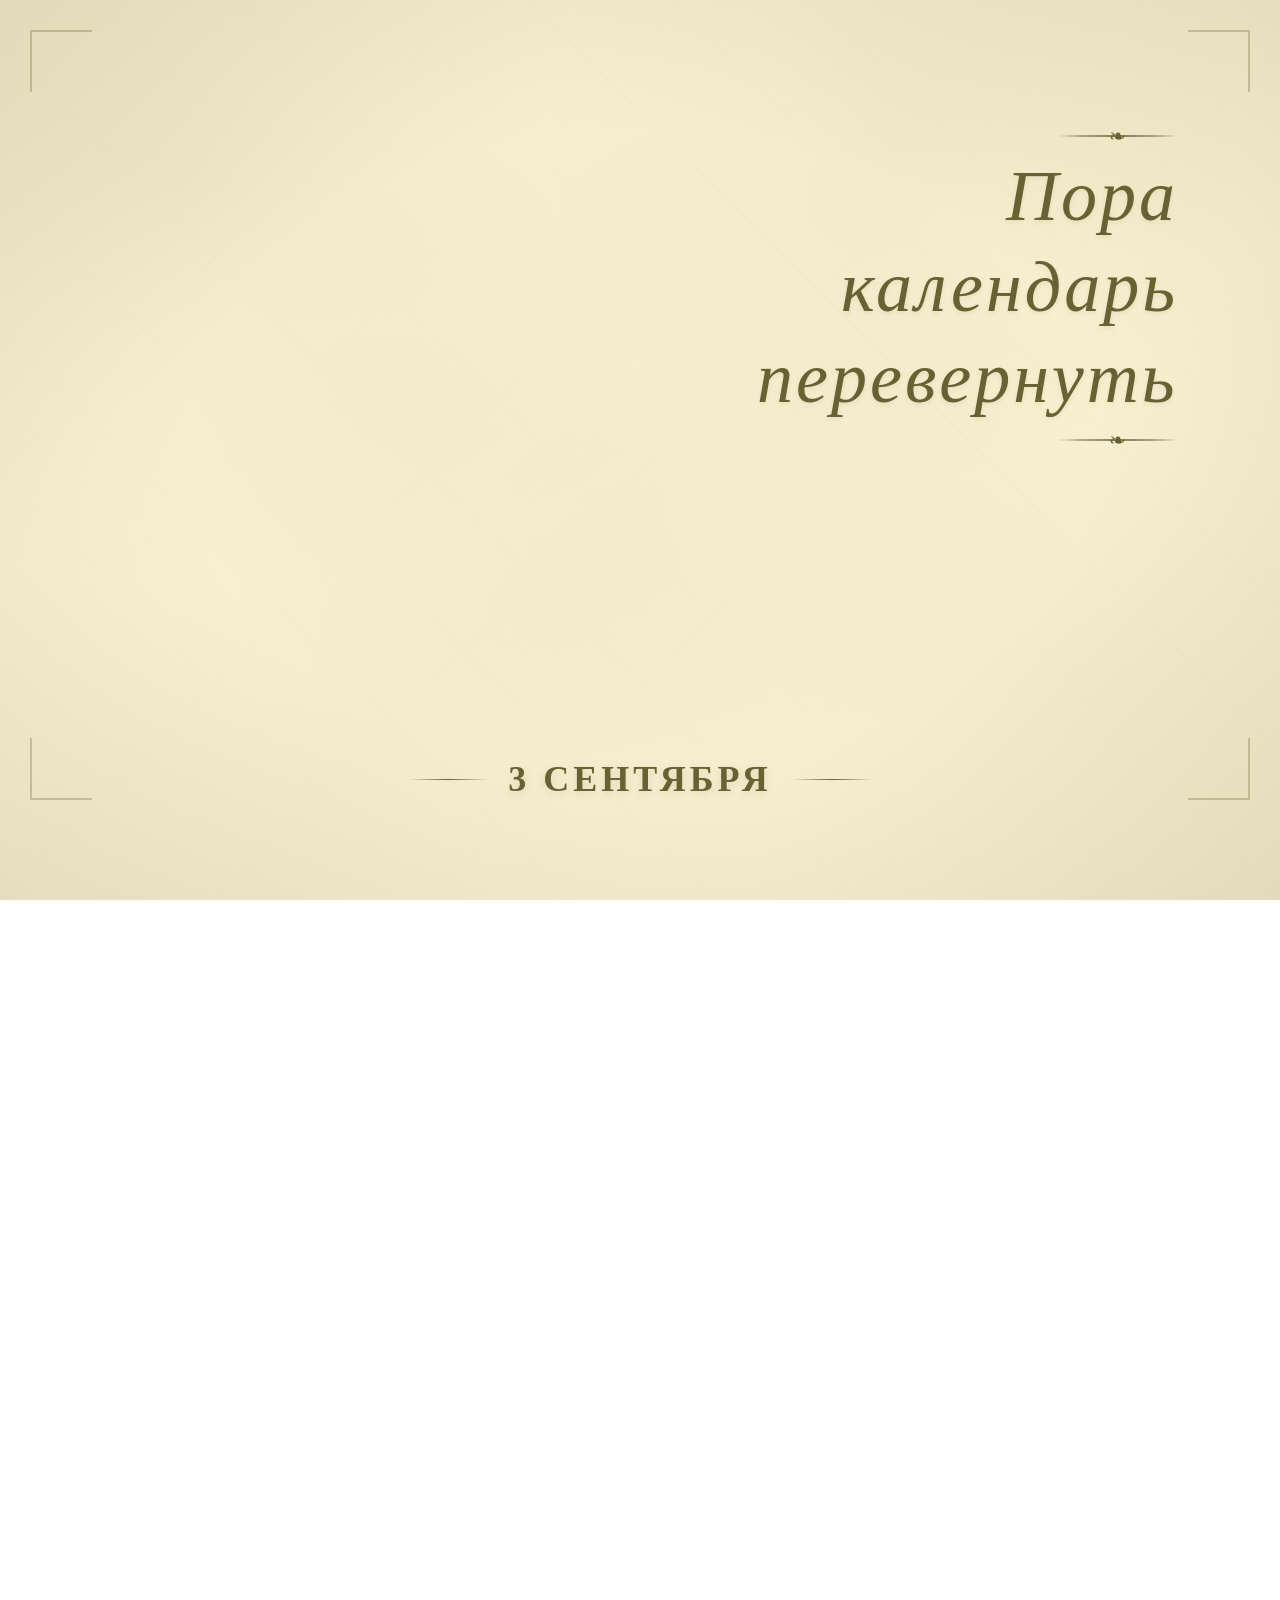
==== commit 1a6bc547: "Add files via upload" ====
--- a/index.html
+++ b/index.html
@@ -87,7 +87,7 @@
                 </p>
             </div>
         </div>
-        <a href="#" class="place__button">как добраться</a>
+        <a href="https://yandex.ru/maps/-/CTUAAFkU" target="_blank" class="place__button">как добраться</a>
     </section>
 
     <section class="time">
--- a/css/style.css
+++ b/css/style.css
@@ -296,7 +296,7 @@
 /* Дата внизу по центру - выделенная, приподнята */
 .preloader__date {
     position: absolute;
-    bottom: 160px;
+    bottom: 100px;
     left: 50%;
     transform: translateX(-50%) translateZ(0);
     z-index: 2;
@@ -416,7 +416,7 @@
     }
 
     .preloader__date {
-        bottom: 160px;
+        bottom: 100px;
     }
 
     .preloader__date-text {
@@ -474,7 +474,7 @@
     }
 
     .preloader__date {
-        bottom: 160px;
+        bottom: 100px;
     }
 
     .preloader__date-text {
@@ -515,7 +515,7 @@
     }
 
     .preloader__date {
-        bottom: 160px;
+        bottom: 100px;
     }
 
     .preloader__date-text {
@@ -621,7 +621,7 @@
 /* Дата внизу по центру */
 .welcome__date {
     position: absolute;
-    bottom: 160px;
+    bottom: 100px;
     left: 50%;
     transform: translateX(-50%);
     z-index: 10;
@@ -653,7 +653,7 @@
 /* Адаптивность для даты */
 @media (max-width: 768px) {
     .welcome__date {
-        bottom: 160px;
+        bottom: 100px;
     }
 
     .welcome__date-text {
@@ -668,7 +668,7 @@
 
 @media (max-width: 480px) {
     .welcome__date {
-        bottom: 160px;
+        bottom: 100px;
     }
 
     .welcome__date-text {
@@ -683,7 +683,7 @@
 
 @media (max-width: 350px) {
     .welcome__date {
-        bottom: 160px;
+        bottom: 100px;
     }
 
     .welcome__date-text {
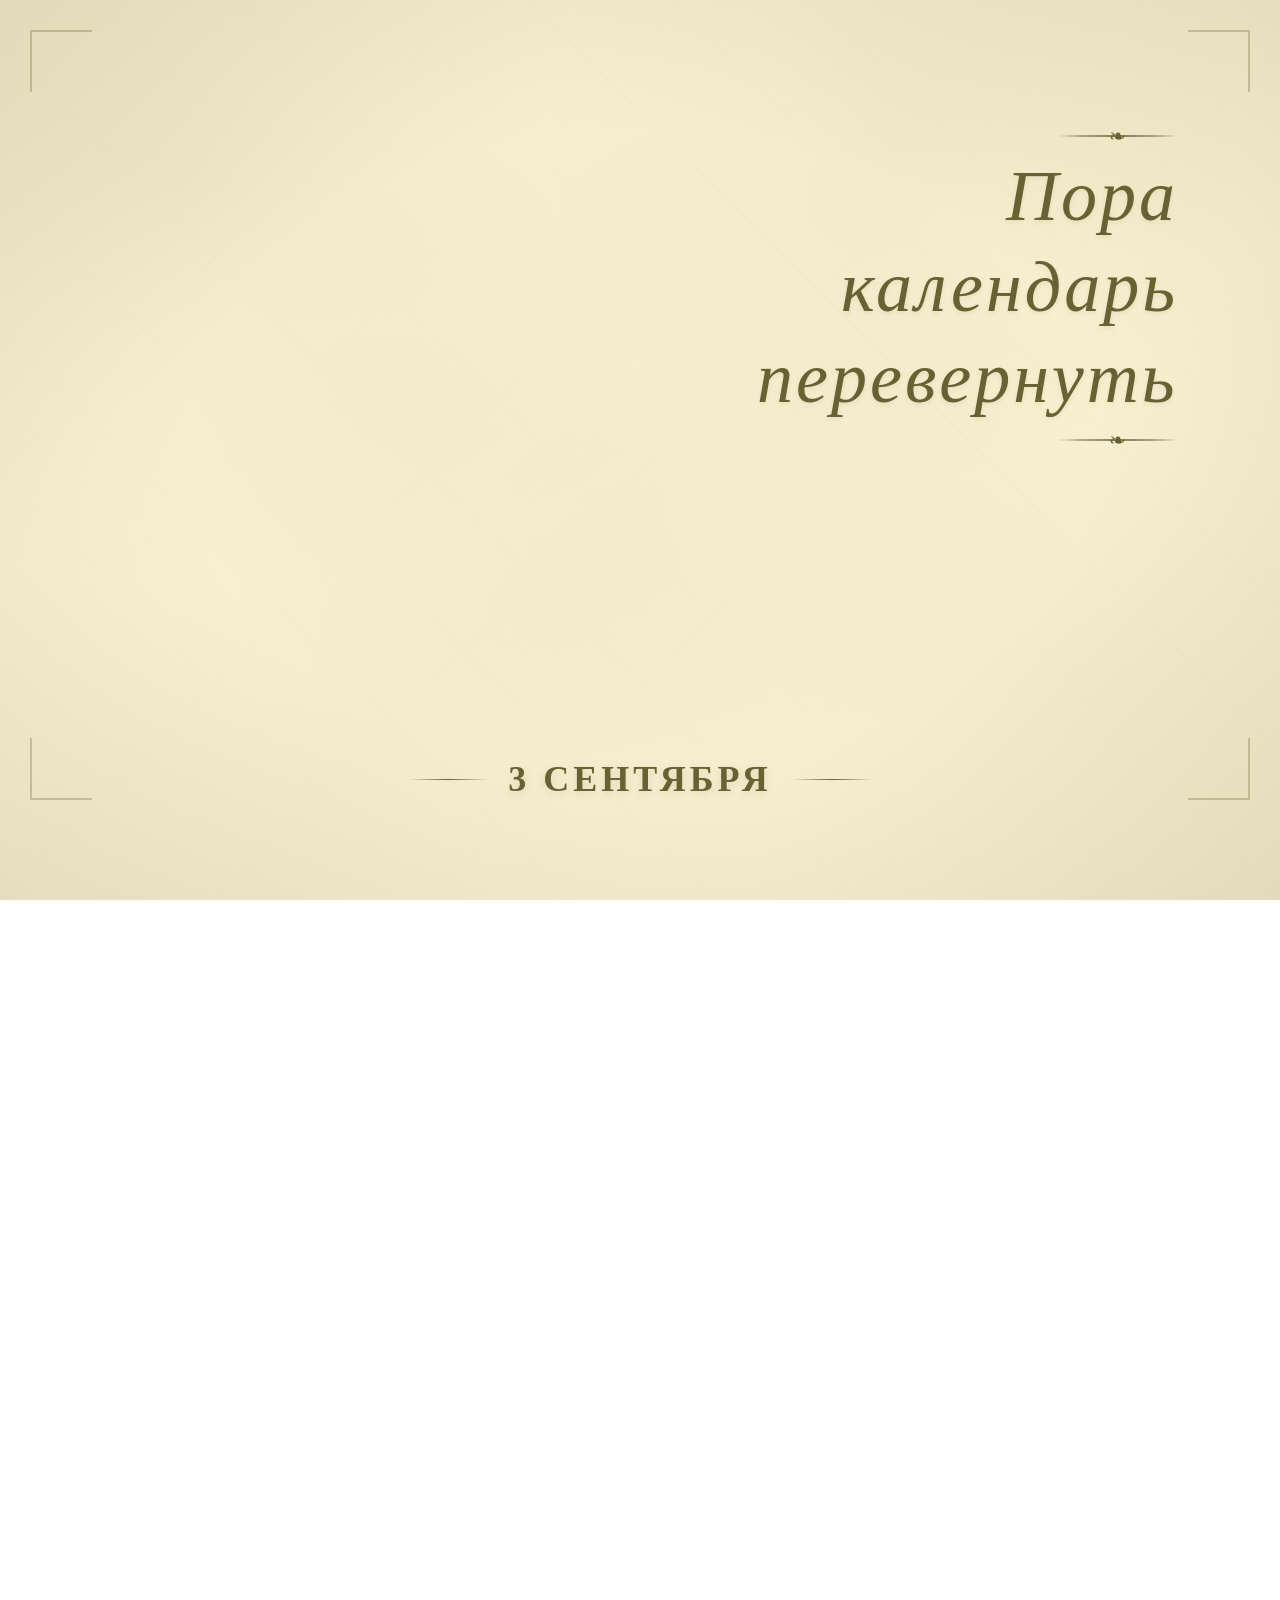
==== commit 662514bc: "Add files via upload" ====
--- a/index.html
+++ b/index.html
@@ -24,33 +24,33 @@
     <div class="preloader__corner preloader__corner--top-right"></div>
     <div class="preloader__corner preloader__corner--bottom-left"></div>
     <div class="preloader__corner preloader__corner--bottom-right"></div>
-    
+
     <div class="preloader__content">
         <!-- Декоративная линия сверху -->
         <div class="preloader__ornament preloader__ornament--top"></div>
-        
+
         <div class="preloader__text">
             <span class="preloader__word preloader__word--1">Пора</span>
             <span class="preloader__word preloader__word--2">календарь</span>
             <span class="preloader__word preloader__word--3">перевернуть</span>
         </div>
-        
+
         <!-- Декоративная линия снизу -->
         <div class="preloader__ornament preloader__ornament--bottom"></div>
     </div>
-    
+
     <!-- Изображение по центру внизу -->
     <div class="preloader__image">
         <img src="./img/shaf.png" alt="shaf">
     </div>
-    
+
     <!-- Дата внизу по центру -->
     <div class="preloader__date">
         <div class="preloader__date-line"></div>
         <span class="preloader__date-text">3 сентября</span>
         <div class="preloader__date-line"></div>
     </div>
-    
+
     <!-- Эффект тени при отрывании -->
     <div class="preloader__shadow"></div>
 </div>
@@ -58,17 +58,24 @@
 <body>
 
     <section class="welcome">
-    <h1 class="welcome__title _husband"><span class="D">Д</span>митрий</h1>
-    <h1 class="welcome__title _wife"><span class="N">Н</span>адежда</h1>
-    <img class="welcome__image" src="img/welcome.jpg" alt="Дмитрий и Надежда">
-    
-    <!-- Дата внизу по центру -->
-    <div class="welcome__date">
-        <div class="welcome__date-line"></div>
-        <span class="welcome__date-text">4 сентября</span>
-        <div class="welcome__date-line"></div>
-    </div>
-</section>
+        <h1 class="welcome__title _husband"><span class="D">Д</span>митрий</h1>
+        <h1 class="welcome__title _wife"><span class="N">Н</span>адежда</h1>
+        <img class="welcome__image" src="img/welcome.jpg" alt="Дмитрий и Надежда">
+
+        <!-- Приглашение и дата внизу по центру -->
+        <div class="welcome__bottom">
+            <div class="welcome__invite">
+                <span class="welcome__invite-text">Мы приглашаем Вас</span>
+                <span class="welcome__invite-text">на нашу свадьбу</span>
+            </div>
+
+            <div class="welcome__date">
+                <div class="welcome__date-line"></div>
+                <span class="welcome__date-text">4 сентября</span>
+                <div class="welcome__date-line"></div>
+            </div>
+        </div>
+    </section>
 
     <section class="place">
         <div class="container">
@@ -94,48 +101,53 @@
         <div class="time__title">
             <h2 class="title">ТАЙМИНГ</h2>
         </div>
-        <div class="time__list">
-            <div class="time__list-items">
-                <div class="time__list-item">
-                    <div class="time__list-text">
-                        <h3 class="title-time">16:00</h3>
-                        <p class="text">сбор гостей и фуршет</p>
-                    </div>
-                </div>
-                <div class="time__list-item sbor">
-                    <img src="./img/sbor.png" alt="sbor">
-                </div>
-            </div>
-            <div class="time__list-items">
-                <div class="time__list-item time__img">
-                    <img src="./img/colca.png" alt="colca">
-                </div>
-                <div class="time__list-item">
-                    <div class="time__list-text">
-                        <h3 class="title-time">16:30</h3>
-                        <p class="text">выездная церемония- немного смеемся, немного плачем</p>
-                    </div>
-                </div>
-            </div>
-            <div class="time__list-items">
-                <div class="time__list-item">
-                    <div class="time__list-text">
-                        <h3 class="title-time">17:00</h3>
-                        <p class="text">начало банкета и гастрономического удовольствия</p>
-                    </div>
-                </div>
-                <div class="time__list-item time__img">
-                    <img src="./img/vilka.png" alt="vilka">
-                </div>
-            </div>
-            <div class="time__list-items">
-                <div class="time__list-item time__img">
-                    <img src="./img/tort.png" alt="tort">
-                </div>
-                <div class="time__list-item">
-                    <div class="time__list-text">
-                        <h3 class="title-time">22:00</h3>
-                        <p class="text">свадебный торт, плавное завершение прекрасного дня</p>
+        <div class="time__wrapper">
+            <div class="time__line">
+                <img src="./img/inf.png" alt="" class="time__line-img">
+            </div>
+            <div class="time__list">
+                <div class="time__list-items">
+                    <div class="time__list-item">
+                        <div class="time__list-text">
+                            <h3 class="title-time">16:00</h3>
+                            <p class="text">сбор гостей и фуршет</p>
+                        </div>
+                    </div>
+                    <div class="time__list-item sbor">
+                        <img src="./img/sbor.png" alt="sbor">
+                    </div>
+                </div>
+                <div class="time__list-items">
+                    <div class="time__list-item time__img">
+                        <img src="./img/colca.png" alt="colca">
+                    </div>
+                    <div class="time__list-item">
+                        <div class="time__list-text">
+                            <h3 class="title-time">16:30</h3>
+                            <p class="text">выездная церемония- немного смеемся, немного плачем</p>
+                        </div>
+                    </div>
+                </div>
+                <div class="time__list-items">
+                    <div class="time__list-item">
+                        <div class="time__list-text">
+                            <h3 class="title-time">17:00</h3>
+                            <p class="text">начало банкета и гастрономического удовольствия</p>
+                        </div>
+                    </div>
+                    <div class="time__list-item time__img">
+                        <img src="./img/vilka.png" alt="vilka">
+                    </div>
+                </div>
+                <div class="time__list-items">
+                    <div class="time__list-item time__img">
+                        <img src="./img/tort.png" alt="tort">
+                    </div>
+                    <div class="time__list-item">
+                        <div class="time__list-text">
+                            <h3 class="title-time">22:00</h3>
+                            <p class="text">свадебный торт, плавное завершение прекрасного дня</p>
+                        </div>
                     </div>
                 </div>
             </div>
@@ -155,6 +167,10 @@
                 <img src="./img/letter.png" alt="letter" class="wishes__letter">
                 <p class="text">Пожалуйста, разделите наш праздник без маленьких гостей и позвольте себе полноценно
                     отдохнуть.</p>
+            </div>
+            <div class="wishes__text">
+                <p class="text">Мы мечтаем о душевном и романтичном вечере. Будем благодарны, если вы замените
+                    традиционное «Горько!» на теплые тосты и улыбки.</p>
             </div>
         </div>
     </section>
@@ -252,7 +268,8 @@
                         </div>
                     </div>
                     <div class="form__item">
-                        <label class="form__label">— планируете ли вы присутствовать на второй день свадьбы 5 сентября?</label>
+                        <label class="form__label">— планируете ли вы присутствовать на второй день свадьбы 5
+                            сентября?</label>
                         <div class="form__item-radio">
                             <label for="tomorrow_yes" class="form__label">да</label>
                             <input type="radio" class="form__input" id="tomorrow_yes" name="tomorrow" value="да">
@@ -263,7 +280,7 @@
                         </div>
                     </div>
                     <div class="form__item">
-                        <button class="form__button">Я приду!</button>
+                        <button class="form__button">Подтверждаю! 4 сентября буду с вами!</button>
                     </div>
                 </div>
             </form>
--- a/css/style.css
+++ b/css/style.css
@@ -618,6 +618,31 @@
     transform: rotate(-30deg) translate(-85%, -54px);
 }
 
+/* Текст приглашения над датой */
+.welcome__invite {
+    position: absolute;
+    bottom: 180px;
+    left: 50%;
+    transform: translateX(-50%);
+    z-index: 10;
+    display: flex;
+    flex-direction: column;
+    align-items: center;
+    gap: 6px;
+    text-align: center;
+}
+
+.welcome__invite-text {
+    font-family: 'Playfair Display', 'Georgia', serif;
+    font-size: 24px;
+    font-weight: 400;
+    font-style: italic;
+    color: #F1E0A1;
+    letter-spacing: 2px;
+    white-space: nowrap;
+    text-shadow: 0 2px 8px rgba(0, 0, 0, 0.3);
+}
+
 /* Дата внизу по центру */
 .welcome__date {
     position: absolute;
@@ -650,8 +675,17 @@
             transparent 100%);
 }
 
-/* Адаптивность для даты */
+/* Адаптивность */
 @media (max-width: 768px) {
+    .welcome__invite {
+        bottom: 170px;
+    }
+
+    .welcome__invite-text {
+        font-size: 20px;
+        letter-spacing: 1.5px;
+    }
+
     .welcome__date {
         bottom: 100px;
     }
@@ -667,6 +701,16 @@
 }
 
 @media (max-width: 480px) {
+    .welcome__invite {
+        bottom: 160px;
+        gap: 4px;
+    }
+
+    .welcome__invite-text {
+        font-size: 17px;
+        letter-spacing: 1px;
+    }
+
     .welcome__date {
         bottom: 100px;
     }
@@ -682,6 +726,14 @@
 }
 
 @media (max-width: 350px) {
+    .welcome__invite {
+        bottom: 150px;
+    }
+
+    .welcome__invite-text {
+        font-size: 15px;
+    }
+
     .welcome__date {
         bottom: 100px;
     }
@@ -748,11 +800,27 @@
     text-align: center;
 }
 
+.time__wrapper {
+    position: relative;
+}
+
 .time__list {
     margin-top: 35px;
     display: flex;
     flex-direction: column;
     gap: 14px;
+}
+
+.time__line {
+    position: absolute;
+    width: 100%;
+    top: 50%;
+    left: 50%;
+    transform: translate(-50%, -50%);
+}
+
+.time__line img {
+    width: 100%
 }
 
 .time__list-items {
